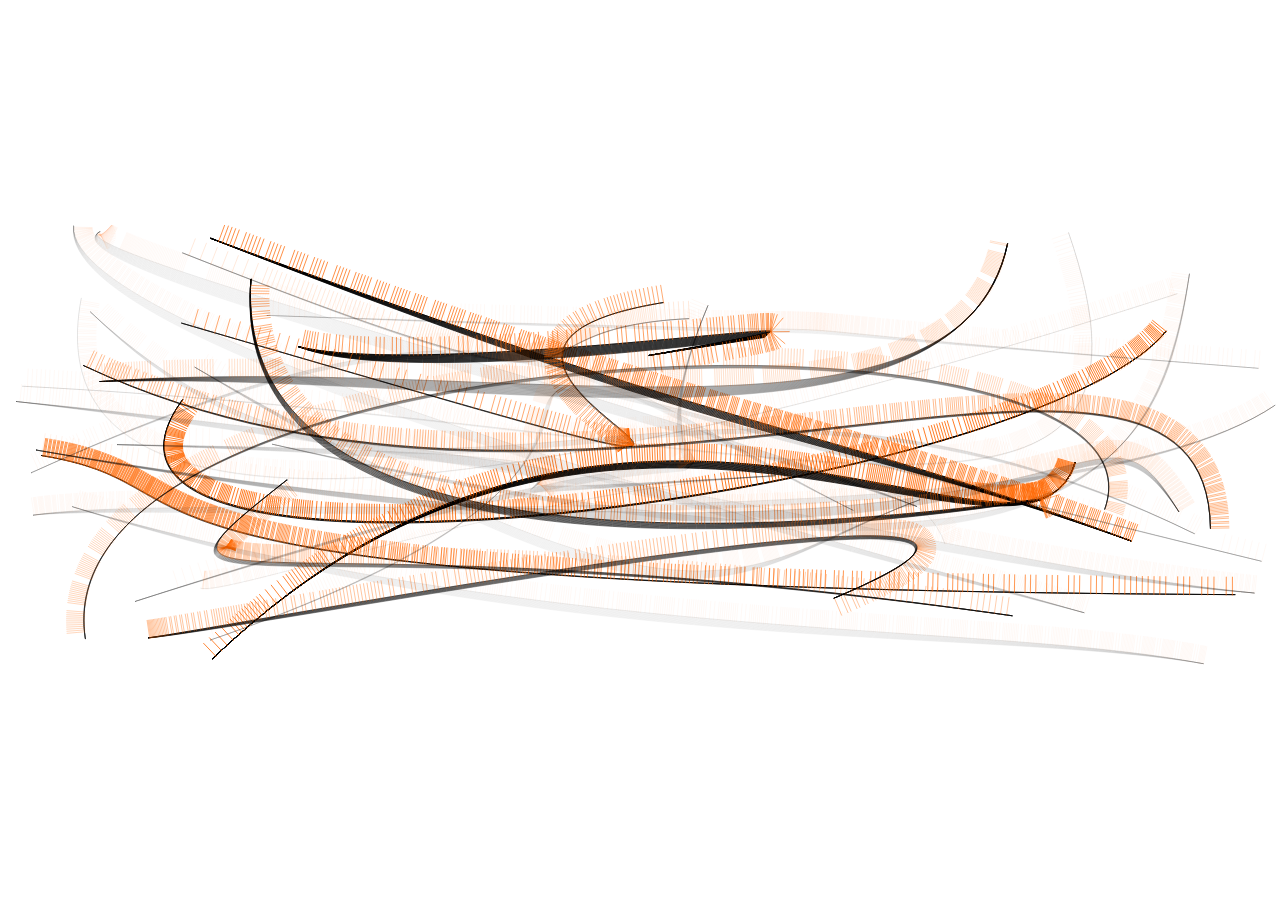
==== bezier/ribbons/index.html @ 90b2b7d8 "moar" ====
<!DOCTYPE html>
<html>
  <head>
    <meta name="viewport" width=device-width, initial-scale=1.0, maximum-scale=1.0, user-scalable=0>
    <link rel="stylesheet" type="text/css" href="index.css" media="screen" />
    <script src="../../p5.min.js"></script>
    <script src="sketch.js"></script>
  </head>
  <body>
  </body>
</html>
---- bezier/ribbons/index.css ----
html, body {
  height: 100%;
}

body {
  margin: 0;
  display: flex;

  /* This centers our sketch horizontally. */
  justify-content: center;

  /* This centers our sketch vertically. */
  align-items: center;
}
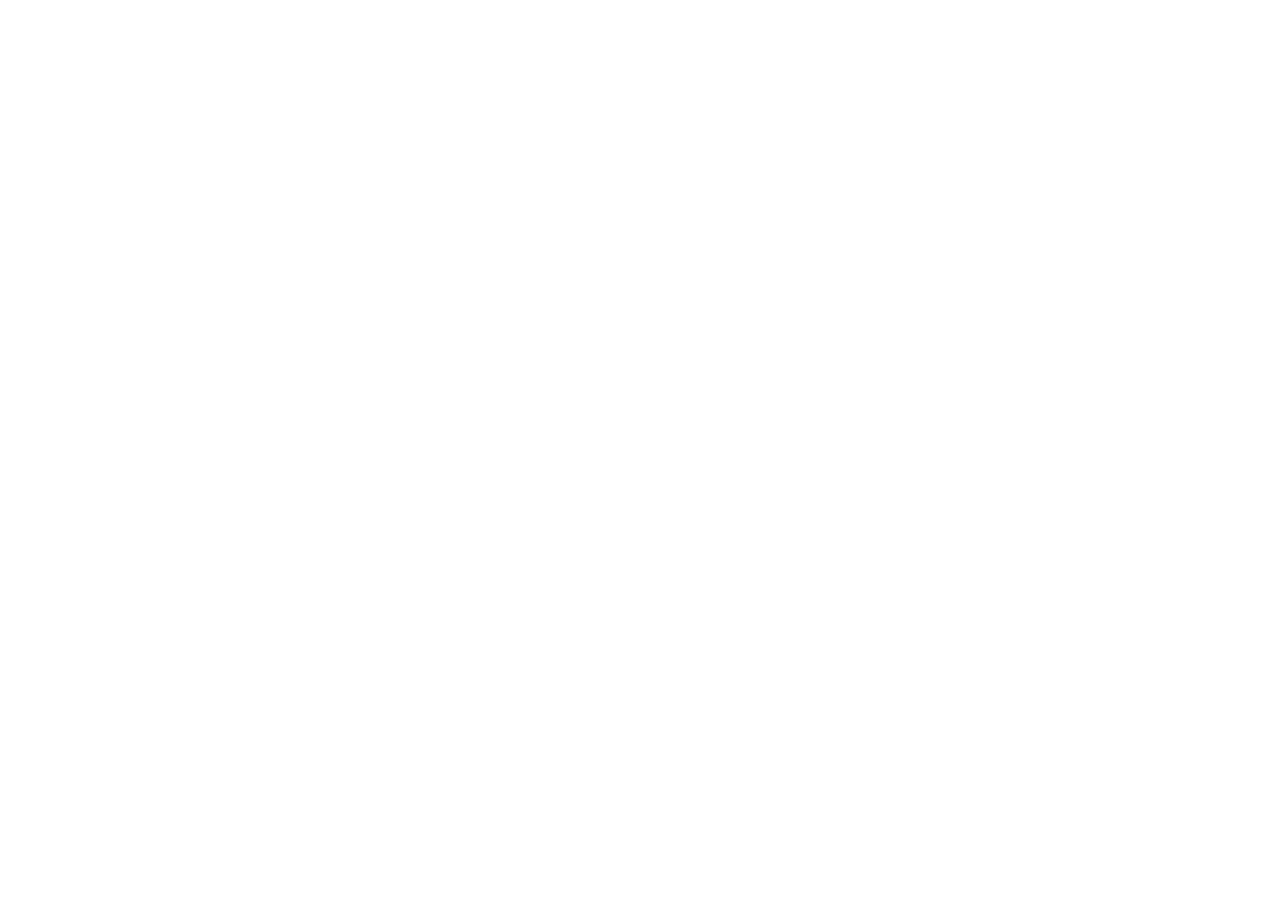
==== commit 9a7088f2: "ribbon controls" ====
--- a/bezier/ribbons/index.html
+++ b/bezier/ribbons/index.html
@@ -3,9 +3,23 @@
   <head>
     <meta name="viewport" width=device-width, initial-scale=1.0, maximum-scale=1.0, user-scalable=0>
     <link rel="stylesheet" type="text/css" href="index.css" media="screen" />
+    <link href="https://fonts.googleapis.com/css?family=Montserrat" rel="stylesheet">
+    <script src="https://unpkg.com/tippy.js@2.0.8/dist/tippy.all.min.js"></script>
+    <script src="https://cdn.jsdelivr.net/npm/clipboard@1/dist/clipboard.min.js"></script>
+    <script defer src="https://use.fontawesome.com/releases/v5.0.1/js/all.js"></script>
+    <script
+      src="https://code.jquery.com/jquery-3.2.1.slim.min.js"
+      integrity="sha256-k2WSCIexGzOj3Euiig+TlR8gA0EmPjuc79OEeY5L45g="
+      crossorigin="anonymous"></script>
     <script src="../../p5.min.js"></script>
     <script src="sketch.js"></script>
   </head>
   <body>
+    <div class="controlPanel">
+      <div class="control" id="play"><i class="fas fa-play"></i></div>
+      <div class="control" id="pause"><i class="fas fa-pause"></i></div>
+      <div class="control" id="save"><i class="fas fa-save"></i></div>
+      <div class="control" title="URL copied to clipboard!" id="share"><i class="fas fa-share"></i></div>
+    </div>
   </body>
 </html>
--- a/bezier/ribbons/index.css
+++ b/bezier/ribbons/index.css
@@ -5,6 +5,7 @@
 body {
   margin: 0;
   display: flex;
+  font-family: 'Montserrat', sans-serif;
 
   /* This centers our sketch horizontally. */
   justify-content: center;
@@ -12,3 +13,29 @@
   /* This centers our sketch vertically. */
   align-items: center;
 }
+
+.controlPanel {
+  position: fixed;
+  top: 5px;
+  left: 5px;
+}
+.control {
+  float: left;
+  margin: 5px;
+  color: red;
+}
+
+#play {
+  display: none;
+}
+
+.tippy-tooltip.nilnil-theme {
+  /* Your styling here. Example: */
+  background-color: red;
+  border: 2px solid red;
+  font-size: 11px;
+}
+
+.tippy-popper[x-placement^=right] .tippy-arrow {
+  border-right: 7px solid red;
+}
